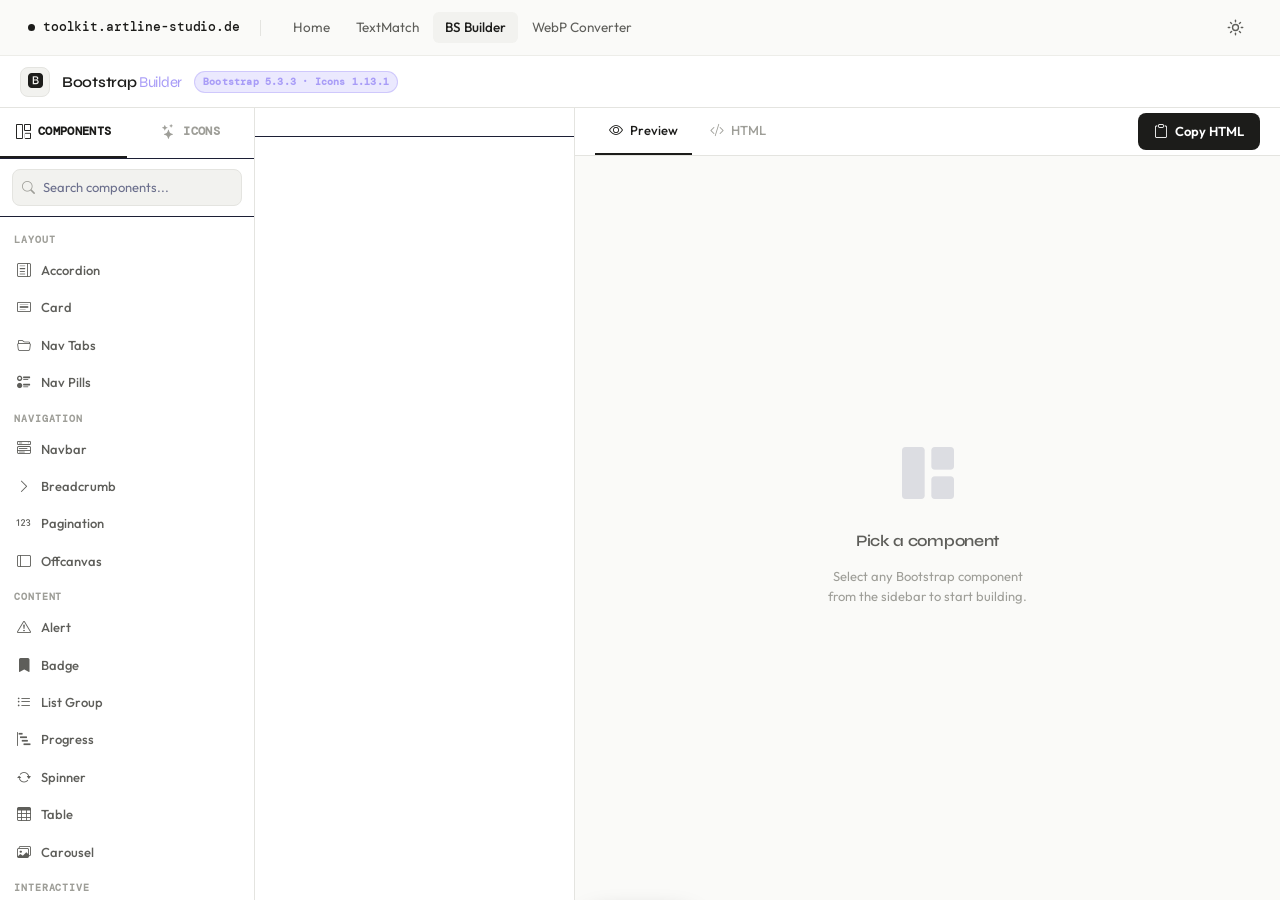
==== bootstrap-builder/index.html @ 9c603fff "fix: move files to root" ====
<!DOCTYPE html>
<html lang="en">
<head>
  <meta charset="UTF-8" />
  <meta name="viewport" content="width=device-width, initial-scale=1.0" />
  <title>Bootstrap Builder — toolkit.artline-studio.de</title>
  <link rel="stylesheet" href="https://cdn.jsdelivr.net/npm/bootstrap@5.3.3/dist/css/bootstrap.min.css" />
  <link rel="stylesheet" href="https://cdn.jsdelivr.net/npm/bootstrap-icons@1.13.1/font/bootstrap-icons.min.css" />
  <link rel="stylesheet" href="assets/css/main.css" />
  <script>
    (function(){var t=localStorage.getItem('toolkit-theme');if(t){document.documentElement.setAttribute('data-theme',t);document.documentElement.setAttribute('data-bs-theme',t);}}());
  </script>
</head>
<body>

  <!-- ── Navbar ──────────────────────────────────────────────────────────────── -->
  <nav class="navbar">
    <a class="navbar__brand" href="../index.html">
      <span class="navbar__brand-dot"></span>
      toolkit.artline-studio.de
    </a>

    <span class="navbar__sep"></span>

    <div class="navbar__links" id="nav-links">
      <a class="navbar__link" href="../index.html">Home</a>
      <a class="navbar__link" href="../text-comparisor/index.html">TextMatch</a>
      <a class="navbar__link is-active" href="index.html">BS Builder</a>
      <a class="navbar__link" href="../webp-converter/index.html">WebP Converter</a>
    </div>

    <div class="navbar__right">
      <button class="navbar__theme" data-action="toggle-theme" title="Toggle theme" aria-label="Toggle dark/light mode">
        <svg class="icon-sun" viewBox="0 0 20 20" fill="none" stroke="currentColor" stroke-width="1.6" stroke-linecap="round">
          <circle cx="10" cy="10" r="3.5"/>
          <line x1="10" y1="1.5" x2="10" y2="3.2"/>
          <line x1="10" y1="16.8" x2="10" y2="18.5"/>
          <line x1="1.5" y1="10" x2="3.2" y2="10"/>
          <line x1="16.8" y1="10" x2="18.5" y2="10"/>
          <line x1="4.1" y1="4.1" x2="5.4" y2="5.4"/>
          <line x1="14.6" y1="14.6" x2="15.9" y2="15.9"/>
          <line x1="15.9" y1="4.1" x2="14.6" y2="5.4"/>
          <line x1="5.4" y1="14.6" x2="4.1" y2="15.9"/>
        </svg>
        <svg class="icon-moon" viewBox="0 0 20 20" fill="none" stroke="currentColor" stroke-width="1.6" stroke-linecap="round" stroke-linejoin="round">
          <path d="M17 13.5A7 7 0 016.5 3a7 7 0 1010.5 10.5z"/>
        </svg>
      </button>
      <button class="navbar__burger" data-action="toggle-menu" aria-label="Toggle navigation" aria-expanded="false">
        <span></span><span></span><span></span>
      </button>
    </div>
  </nav>

  <!-- ── App header ──────────────────────────────────────────────────────────── -->
  <header class="app-header">
    <div class="logo"><i class="bi bi-bootstrap-fill"></i></div>
    <div class="title">Bootstrap <span>Builder</span></div>
    <div class="badge-ver">Bootstrap 5.3.3 · Icons 1.13.1</div>
  </header>

  <!-- ── App body ────────────────────────────────────────────────────────────── -->
  <div class="app-body">

    <!-- Sidebar -->
    <aside class="sidebar">
      <nav class="sidebar-nav" id="sidebar-nav">
        <div class="nav-btn active" data-tab="components">
          <i class="bi bi-grid-1x2"></i> Components
        </div>
        <div class="nav-btn" data-tab="icons">
          <i class="bi bi-stars"></i> Icons
        </div>
      </nav>

      <div class="sidebar-search">
        <i class="bi bi-search"></i>
        <input type="text" id="comp-search" placeholder="Search components...">
      </div>

      <div class="component-list" id="comp-list"></div>
    </aside>

    <!-- Main area -->
    <main class="main-area">

      <!-- Components tab -->
      <div class="tab-panel active" id="components-panel">
        <div class="builder">

          <div class="config-panel">
            <div class="config-header" id="config-header"></div>
            <div class="config-scroll" id="config-scroll"></div>
          </div>

          <div class="output-panel">
            <div class="output-header">
              <div class="out-tab active" data-out="preview">
                <i class="bi bi-eye"></i> Preview
              </div>
              <div class="out-tab" data-out="code">
                <i class="bi bi-code-slash"></i> HTML
              </div>
              <button class="copy-btn" id="copy-code-btn">
                <i class="bi bi-clipboard"></i> Copy HTML
              </button>
            </div>

            <div class="output-body">
              <div class="empty-state" id="comp-empty-state">
                <i class="bi bi-grid-1x2-fill"></i>
                <strong>Pick a component</strong>
                <p>Select any Bootstrap component from the sidebar to start building.</p>
              </div>
              <div class="out-pane preview-pane active" id="preview-pane">
                <iframe id="preview-iframe" scrolling="no" style="height:200px;border-radius:10px;"></iframe>
              </div>
              <div class="out-pane code-pane" id="code-pane">
                <pre id="code-output"></pre>
              </div>
            </div>
          </div>

        </div>
      </div>

      <!-- Icons tab -->
      <div class="tab-panel" id="icons-panel">
        <div class="icons-tab">

          <div class="icons-toolbar">
            <div class="search-wrap">
              <i class="bi bi-search"></i>
              <input type="text" id="icon-search" placeholder="Search 2,000+ icons...">
            </div>
            <div class="icon-count">Showing <span id="icon-count-val">—</span> icons</div>
            <div class="copy-mode-toggle">
              <button class="active" data-mode="class">Class</button>
              <button data-mode="svg">SVG</button>
              <button data-mode="unicode">Unicode</button>
            </div>
            <div class="size-sel">
              Size
              <select id="icon-size-sel">
                <option value="16">16px</option>
                <option value="20" selected>20px</option>
                <option value="24">24px</option>
                <option value="32">32px</option>
              </select>
            </div>
          </div>

          <div class="icons-grid-wrap">
            <div class="icons-grid" id="icons-grid"></div>
          </div>

        </div>
      </div>

    </main>
  </div>

  <div id="copy-toast"><i class="bi bi-check2"></i> <span id="toast-msg">Copied!</span></div>

  <script src="https://code.jquery.com/jquery-3.7.1.min.js" crossorigin="anonymous"></script>
  <script src="https://cdn.jsdelivr.net/npm/bootstrap@5.3.3/dist/js/bootstrap.bundle.min.js"></script>
  <script src="assets/js/navbar.js"></script>
  <script src="assets/js/app.js"></script>
</body>
</html>
---- bootstrap-builder/assets/css/main.css ----
@import url("https://fonts.googleapis.com/css2?family=Syne:wght@400;600;700;800&family=DM+Mono:wght@400;500&family=Outfit:wght@300;400;500&display=swap");
:root {
  --font-display: Syne, sans-serif;
  --font-body: Outfit, sans-serif;
  --font-mono: DM Mono, monospace;
  --bg: #fafaf8;
  --bg-surface: #f2f2ef;
  --bg-elevated: #ffffff;
  --border: #e4e4e0;
  --border-subtle: #edede9;
  --text: #1c1c1a;
  --text-2: #5e5e5a;
  --text-3: #9e9e98;
  --accent: #1c1c1a;
  --accent-fg: #ffffff;
  --accent-hover: #343430;
  --miss: #ef4444;
  --miss-bg: rgba(239,68,68,.09);
  --extra: #3b82f6;
  --extra-bg: rgba(59,130,246,.09);
  --ok: #22c55e;
  --nav-h: 56px;
  --radius: 10px;
  --radius-sm: 6px;
  --radius-lg: 16px;
  --shadow: 0 2px 12px rgba(0,0,0,.07);
  --shadow-md: 0 6px 28px rgba(0,0,0,.1);
  --transition: 0.18s ease;
}

[data-theme=dark] {
  --bg: #111110;
  --bg-surface: #1b1b19;
  --bg-elevated: #222220;
  --border: #2e2e2a;
  --border-subtle: #242421;
  --text: #eeeee8;
  --text-2: #8c8c86;
  --text-3: #4e4e48;
  --accent: #eeeee8;
  --accent-fg: #111110;
  --accent-hover: #d0d0c8;
  --miss-bg: rgba(239,68,68,.12);
  --extra-bg: rgba(59,130,246,.12);
  --shadow: 0 2px 12px rgba(0,0,0,.3);
  --shadow-md: 0 6px 28px rgba(0,0,0,.4);
}

*,
*::before,
*::after {
  box-sizing: border-box;
  margin: 0;
  padding: 0;
}

html {
  font-size: 16px;
  -webkit-text-size-adjust: 100%;
  scroll-behavior: smooth;
  background: var(--bg);
  color: var(--text);
}

body {
  font-family: var(--font-body);
  background: var(--bg);
  color: var(--text);
  line-height: 1.6;
  min-height: 100vh;
  overflow-x: hidden;
  transition: background var(--transition), color var(--transition);
}

a {
  color: inherit;
  text-decoration: none;
}

button {
  font-family: var(--font-body);
  cursor: pointer;
  border: none;
  background: none;
  -webkit-appearance: none;
}

input,
textarea,
select {
  font-family: var(--font-body);
  font-size: inherit;
}

img,
svg {
  display: block;
  max-width: 100%;
}

::-webkit-scrollbar {
  width: 5px;
  height: 5px;
}

::-webkit-scrollbar-track {
  background: transparent;
}

::-webkit-scrollbar-thumb {
  background: var(--border);
  border-radius: 99px;
}

::-webkit-scrollbar-thumb:hover {
  background: var(--text-3);
}

* {
  scrollbar-width: thin;
  scrollbar-color: var(--border) transparent;
}

.navbar {
  position: fixed;
  top: 0;
  left: 0;
  right: 0;
  z-index: 200;
  height: var(--nav-h);
  display: flex;
  align-items: center;
  gap: 0;
  padding: 0 28px;
  background: rgba(var(--bg-rgb, 250, 250, 248), 0.88);
  backdrop-filter: blur(16px);
  -webkit-backdrop-filter: blur(16px);
  border-bottom: 1px solid var(--border-subtle);
  transition: background var(--transition), border-color var(--transition);
}
[data-theme=dark] .navbar {
  background: rgba(17, 17, 16, 0.88);
}
.navbar__brand {
  display: flex;
  align-items: center;
  gap: 8px;
  font-family: var(--font-mono);
  font-size: 13px;
  font-weight: 500;
  color: var(--text);
  letter-spacing: -0.01em;
  padding: 6px 0;
  flex-shrink: 0;
  transition: opacity var(--transition);
}
.navbar__brand:hover {
  opacity: 0.7;
}
.navbar__brand-dot {
  width: 7px;
  height: 7px;
  background: var(--text);
  border-radius: 50%;
  flex-shrink: 0;
  transition: background var(--transition);
}
.navbar__sep {
  width: 1px;
  height: 16px;
  background: var(--border);
  margin: 0 20px;
  flex-shrink: 0;
}
.navbar__links {
  display: flex;
  align-items: center;
  gap: 2px;
  flex: 1;
}
.navbar__link {
  font-family: var(--font-body);
  font-size: 13.5px;
  font-weight: 400;
  color: var(--text-2);
  padding: 5px 12px;
  border-radius: var(--radius-sm);
  transition: color var(--transition), background var(--transition);
  white-space: nowrap;
}
.navbar__link:hover {
  color: var(--text);
  background: var(--bg-surface);
}
.navbar__link.is-active {
  color: var(--text);
  font-weight: 500;
  background: var(--bg-surface);
}
.navbar__right {
  display: flex;
  align-items: center;
  gap: 8px;
  margin-left: auto;
}
.navbar__theme {
  display: flex;
  align-items: center;
  justify-content: center;
  width: 34px;
  height: 34px;
  border-radius: var(--radius-sm);
  color: var(--text-2);
  transition: color var(--transition), background var(--transition);
}
.navbar__theme:hover {
  color: var(--text);
  background: var(--bg-surface);
}
.navbar__theme svg {
  width: 17px;
  height: 17px;
}
.navbar__theme .icon-moon {
  display: none;
}
.navbar__theme .icon-sun {
  display: block;
}
.navbar__burger {
  display: none;
  flex-direction: column;
  justify-content: center;
  align-items: center;
  width: 34px;
  height: 34px;
  gap: 5px;
  border-radius: var(--radius-sm);
  color: var(--text-2);
  transition: background var(--transition);
}
.navbar__burger:hover {
  background: var(--bg-surface);
}
.navbar__burger span {
  display: block;
  width: 18px;
  height: 1.5px;
  background: currentColor;
  border-radius: 99px;
  transition: transform 0.25s ease, opacity 0.2s;
}
.navbar__burger.is-open span:nth-child(1) {
  transform: translateY(6.5px) rotate(45deg);
}
.navbar__burger.is-open span:nth-child(2) {
  opacity: 0;
}
.navbar__burger.is-open span:nth-child(3) {
  transform: translateY(-6.5px) rotate(-45deg);
}

[data-theme=dark] .navbar__theme .icon-sun {
  display: none;
}
[data-theme=dark] .navbar__theme .icon-moon {
  display: block;
}

@media (max-width: 680px) {
  .navbar {
    padding: 0 20px;
  }
  .navbar__sep {
    display: none;
  }
  .navbar__burger {
    display: flex;
  }
  .navbar__links {
    display: none;
    position: fixed;
    top: var(--nav-h);
    left: 0;
    right: 0;
    background: var(--bg-elevated);
    border-bottom: 1px solid var(--border);
    flex-direction: column;
    align-items: stretch;
    gap: 0;
    padding: 8px 12px 12px;
    box-shadow: var(--shadow-md);
  }
  .navbar__links.is-open {
    display: flex;
  }
  .navbar__link {
    padding: 10px 14px;
    font-size: 14px;
  }
}
html, body {
  height: 100%;
}

body {
  display: flex;
  flex-direction: column;
  overflow: hidden;
}

.app-header {
  display: flex;
  align-items: center;
  gap: 12px;
  padding: 0 20px;
  height: 48px;
  background: var(--bg-elevated);
  border-bottom: 1px solid var(--border);
  flex-shrink: 0;
  margin-top: var(--nav-h);
  transition: background var(--transition), border-color var(--transition);
}
.app-header .logo {
  width: 28px;
  height: 28px;
  background: var(--bg-surface);
  border: 1px solid var(--border);
  border-radius: 8px;
  display: flex;
  align-items: center;
  justify-content: center;
  font-size: 15px;
  color: var(--text);
  flex-shrink: 0;
}
.app-header .title {
  font-family: var(--font-display);
  font-size: 14px;
  font-weight: 700;
  letter-spacing: -0.02em;
  color: var(--text);
}
.app-header .title span {
  color: var(--text-3);
  font-weight: 400;
}
.app-header .badge-ver {
  font-family: var(--font-mono);
  font-size: 10px;
  background: var(--bg-surface);
  color: var(--text-3);
  padding: 2px 9px;
  border-radius: 99px;
  border: 1px solid var(--border);
  letter-spacing: 0.02em;
}

.app-body {
  display: flex;
  flex: 1;
  overflow: hidden;
}

.sidebar {
  width: 250px;
  background: var(--bg-elevated);
  border-right: 1px solid var(--border);
  display: flex;
  flex-direction: column;
  flex-shrink: 0;
  overflow: hidden;
  transition: background var(--transition), border-color var(--transition);
}

.sidebar-nav {
  display: flex;
  border-bottom: 1px solid var(--border);
  flex-shrink: 0;
}
.sidebar-nav .nav-btn {
  flex: 1;
  padding: 11px 8px;
  display: flex;
  align-items: center;
  justify-content: center;
  gap: 6px;
  font-size: 12px;
  font-weight: 500;
  color: var(--text-3);
  cursor: pointer;
  border-bottom: 2px solid transparent;
  transition: color var(--transition), border-color var(--transition);
  letter-spacing: 0.03em;
  text-transform: uppercase;
  user-select: none;
  font-family: var(--font-mono);
}
.sidebar-nav .nav-btn i {
  font-size: 14px;
}
.sidebar-nav .nav-btn:hover {
  color: var(--text);
}
.sidebar-nav .nav-btn.active {
  color: var(--text);
  border-bottom-color: var(--accent);
}

.sidebar-search {
  padding: 10px 12px;
  border-bottom: 1px solid var(--border-subtle);
  flex-shrink: 0;
  position: relative;
}
.sidebar-search i {
  position: absolute;
  left: 22px;
  top: 50%;
  transform: translateY(-50%);
  color: var(--text-3);
  font-size: 12px;
  pointer-events: none;
}
.sidebar-search input {
  width: 100%;
  background: var(--bg-surface);
  border: 1px solid var(--border);
  border-radius: var(--radius-sm);
  color: var(--text);
  padding: 7px 10px 7px 28px;
  font-size: 12.5px;
  outline: none;
  transition: border-color var(--transition);
}
.sidebar-search input:focus {
  border-color: var(--accent);
}
.sidebar-search input::placeholder {
  color: var(--text-3);
}

.component-list {
  overflow-y: auto;
  flex: 1;
  padding: 6px;
}

.group-label {
  font-family: var(--font-mono);
  font-size: 9.5px;
  font-weight: 600;
  text-transform: uppercase;
  letter-spacing: 0.1em;
  color: var(--text-3);
  padding: 10px 8px 4px;
}

.comp-item {
  display: flex;
  align-items: center;
  gap: 8px;
  padding: 7px 10px;
  border-radius: var(--radius-sm);
  cursor: pointer;
  font-size: 13px;
  font-weight: 400;
  color: var(--text-2);
  transition: background var(--transition), color var(--transition);
  margin-bottom: 1px;
}
.comp-item i {
  font-size: 14px;
  width: 16px;
  text-align: center;
  flex-shrink: 0;
}
.comp-item:hover {
  background: var(--bg-surface);
  color: var(--text);
}
.comp-item.active {
  background: var(--bg-surface);
  color: var(--text);
  font-weight: 500;
}

.main-area {
  flex: 1;
  display: flex;
  flex-direction: column;
  overflow: hidden;
}

.tab-panel {
  display: none;
  flex: 1;
  overflow: hidden;
  flex-direction: column;
}
.tab-panel.active {
  display: flex;
}

.builder {
  display: flex;
  flex: 1;
  overflow: hidden;
}

.config-panel {
  width: 300px;
  flex-shrink: 0;
  border-right: 1px solid var(--border);
  display: flex;
  flex-direction: column;
  overflow: hidden;
  background: var(--bg-elevated);
  transition: background var(--transition);
}

.config-header {
  padding: 14px 18px;
  border-bottom: 1px solid var(--border-subtle);
  flex-shrink: 0;
}
.config-header h2 {
  font-family: var(--font-display);
  font-size: 14px;
  font-weight: 700;
  letter-spacing: -0.02em;
  color: var(--text);
  margin-bottom: 2px;
}
.config-header p {
  font-size: 12px;
  color: var(--text-3);
}

.config-scroll {
  overflow-y: auto;
  flex: 1;
  padding: 14px 18px;
}

.field {
  margin-bottom: 14px;
}
.field > label {
  display: block;
  font-family: var(--font-mono);
  font-size: 10px;
  font-weight: 500;
  color: var(--text-3);
  margin-bottom: 5px;
  text-transform: uppercase;
  letter-spacing: 0.06em;
}
.field input[type=text],
.field input[type=number],
.field input[type=url],
.field textarea,
.field select {
  width: 100%;
  background: var(--bg-surface);
  border: 1px solid var(--border);
  border-radius: var(--radius-sm);
  color: var(--text);
  padding: 8px 11px;
  font-size: 13px;
  outline: none;
  transition: border-color var(--transition);
}
.field input[type=text]:focus,
.field input[type=number]:focus,
.field input[type=url]:focus,
.field textarea:focus,
.field select:focus {
  border-color: var(--accent);
}
.field input[type=text] option,
.field input[type=number] option,
.field input[type=url] option,
.field textarea option,
.field select option {
  background: var(--bg-elevated);
  color: var(--text);
}
.field textarea {
  resize: vertical;
  min-height: 68px;
}
.field input[type=range] {
  width: 100%;
  accent-color: var(--accent);
}
.field .range-row {
  display: flex;
  align-items: center;
  gap: 10px;
}
.field .range-row input {
  flex: 1;
}
.field .range-row .val {
  font-family: var(--font-mono);
  font-size: 12px;
  font-weight: 600;
  color: var(--text);
  min-width: 24px;
  text-align: center;
}

.check-field {
  display: flex;
  align-items: center;
  gap: 9px;
  margin-bottom: 10px;
  cursor: pointer;
}
.check-field input[type=checkbox] {
  accent-color: var(--accent);
  width: 14px;
  height: 14px;
  flex-shrink: 0;
}
.check-field span {
  font-size: 13px;
  color: var(--text);
}

.item-card {
  background: var(--bg-surface);
  border: 1px solid var(--border);
  border-radius: var(--radius);
  padding: 12px;
  margin-bottom: 10px;
}
.item-card .item-card-title {
  font-family: var(--font-mono);
  font-size: 10px;
  font-weight: 600;
  text-transform: uppercase;
  letter-spacing: 0.08em;
  color: var(--text-3);
  margin-bottom: 10px;
  display: flex;
  align-items: center;
  gap: 6px;
}
.item-card .item-card-title::before {
  content: "";
  width: 5px;
  height: 5px;
  background: var(--text-3);
  border-radius: 50%;
}

.btn-add-item {
  width: 100%;
  background: var(--bg-surface);
  border: 1px dashed var(--border);
  border-radius: var(--radius-sm);
  color: var(--text-2);
  padding: 8px;
  font-size: 13px;
  cursor: pointer;
  transition: background var(--transition), color var(--transition), border-color var(--transition);
  display: flex;
  align-items: center;
  justify-content: center;
  gap: 6px;
}
.btn-add-item:hover {
  background: var(--bg-elevated);
  color: var(--text);
  border-color: var(--text-3);
}

.btn-remove-item {
  width: 100%;
  background: transparent;
  border: 1px solid rgba(239, 68, 68, 0.2);
  border-radius: var(--radius-sm);
  color: rgba(239, 68, 68, 0.7);
  padding: 4px 8px;
  font-size: 11px;
  cursor: pointer;
  margin-top: 8px;
  transition: background var(--transition);
}
.btn-remove-item:hover {
  background: rgba(239, 68, 68, 0.08);
  color: var(--miss);
}

.output-panel {
  flex: 1;
  display: flex;
  flex-direction: column;
  overflow: hidden;
  background: var(--bg);
}

.output-header {
  display: flex;
  align-items: center;
  padding: 0 20px;
  border-bottom: 1px solid var(--border);
  height: 46px;
  gap: 4px;
  flex-shrink: 0;
  background: var(--bg-elevated);
}
.output-header .out-tab {
  padding: 0 12px;
  height: 100%;
  display: flex;
  align-items: center;
  gap: 6px;
  font-size: 12.5px;
  font-weight: 400;
  color: var(--text-3);
  cursor: pointer;
  border-bottom: 2px solid transparent;
  transition: color var(--transition), border-color var(--transition);
}
.output-header .out-tab i {
  font-size: 13px;
}
.output-header .out-tab:hover {
  color: var(--text);
}
.output-header .out-tab.active {
  color: var(--text);
  border-bottom-color: var(--accent);
  font-weight: 500;
}
.output-header .copy-btn {
  margin-left: auto;
  display: flex;
  align-items: center;
  gap: 6px;
  padding: 6px 14px;
  background: var(--accent);
  color: var(--accent-fg);
  border: none;
  border-radius: var(--radius-sm);
  font-size: 12.5px;
  font-weight: 500;
  cursor: pointer;
  transition: background var(--transition), transform 0.15s;
}
.output-header .copy-btn:hover {
  background: var(--accent-hover);
}
.output-header .copy-btn:active {
  transform: scale(0.97);
}
.output-header .copy-btn.ok {
  background: var(--ok);
}
.output-header .copy-btn i {
  font-size: 13px;
}

.output-body {
  flex: 1;
  overflow: hidden;
  position: relative;
}

.out-pane {
  display: none;
  position: absolute;
  inset: 0;
}
.out-pane.active {
  display: flex;
  flex-direction: column;
}

.preview-pane {
  background: var(--bg-surface);
  align-items: flex-start;
  justify-content: center;
  padding: 28px;
  overflow-y: auto;
}
.preview-pane iframe {
  width: 100%;
  max-width: 820px;
  border: 1px solid var(--border);
  border-radius: var(--radius);
  background: #fff;
  flex-shrink: 0;
}

.code-pane {
  background: var(--bg-surface);
}
.code-pane pre {
  margin: 0;
  padding: 20px 24px;
  font-family: var(--font-mono);
  font-size: 12.5px;
  line-height: 1.8;
  overflow: auto;
  height: 100%;
  color: var(--text-2);
  white-space: pre;
}
.code-pane pre .ht {
  color: var(--miss);
}
.code-pane pre .ha {
  color: var(--extra);
}
.code-pane pre .hv {
  color: var(--ok);
}
.code-pane pre .hc {
  color: var(--text-3);
}

.empty-state {
  flex: 1;
  display: flex;
  flex-direction: column;
  align-items: center;
  justify-content: center;
  gap: 12px;
  color: var(--text-3);
  text-align: center;
  padding: 40px;
}
.empty-state i {
  font-size: 48px;
  opacity: 0.3;
}
.empty-state strong {
  font-family: var(--font-display);
  font-size: 16px;
  font-weight: 700;
  color: var(--text-2);
  letter-spacing: -0.02em;
}
.empty-state p {
  font-size: 13px;
  max-width: 200px;
  line-height: 1.6;
}

#comp-empty-state {
  position: absolute;
  inset: 0;
  z-index: 10;
  background: var(--bg);
  display: flex;
  flex-direction: column;
  align-items: center;
  justify-content: center;
}
#comp-empty-state.hidden {
  display: none !important;
}

.icons-tab {
  flex: 1;
  display: flex;
  flex-direction: column;
  overflow: hidden;
}

.icons-toolbar {
  display: flex;
  align-items: center;
  gap: 12px;
  padding: 10px 18px;
  border-bottom: 1px solid var(--border);
  flex-shrink: 0;
  flex-wrap: wrap;
  background: var(--bg-elevated);
}
.icons-toolbar .search-wrap {
  flex: 1;
  min-width: 160px;
  max-width: 320px;
  position: relative;
}
.icons-toolbar .search-wrap i {
  position: absolute;
  left: 10px;
  top: 50%;
  transform: translateY(-50%);
  color: var(--text-3);
  pointer-events: none;
  font-size: 12px;
}
.icons-toolbar .search-wrap input {
  width: 100%;
  background: var(--bg-surface);
  border: 1px solid var(--border);
  border-radius: var(--radius-sm);
  color: var(--text);
  padding: 7px 10px 7px 28px;
  font-size: 12.5px;
  outline: none;
  transition: border-color var(--transition);
}
.icons-toolbar .search-wrap input:focus {
  border-color: var(--accent);
}
.icons-toolbar .search-wrap input::placeholder {
  color: var(--text-3);
}
.icons-toolbar .icon-count {
  font-family: var(--font-mono);
  font-size: 11px;
  color: var(--text-3);
}
.icons-toolbar .icon-count span {
  color: var(--text);
  font-weight: 600;
}
.icons-toolbar .copy-mode-toggle {
  display: flex;
  gap: 2px;
  background: var(--bg-surface);
  border: 1px solid var(--border);
  border-radius: var(--radius-sm);
  padding: 2px;
}
.icons-toolbar .copy-mode-toggle button {
  padding: 4px 10px;
  border: none;
  border-radius: 4px;
  font-size: 11.5px;
  font-weight: 400;
  cursor: pointer;
  color: var(--text-3);
  background: transparent;
  transition: background var(--transition), color var(--transition);
}
.icons-toolbar .copy-mode-toggle button.active {
  background: var(--bg-elevated);
  color: var(--text);
  font-weight: 500;
}
.icons-toolbar .size-sel {
  display: flex;
  align-items: center;
  gap: 6px;
  font-family: var(--font-mono);
  font-size: 11px;
  color: var(--text-3);
}
.icons-toolbar .size-sel select {
  background: var(--bg-surface);
  border: 1px solid var(--border);
  border-radius: var(--radius-sm);
  color: var(--text);
  padding: 5px 9px;
  font-size: 12px;
  outline: none;
}
.icons-toolbar .size-sel select option {
  background: var(--bg-elevated);
}

.icons-grid-wrap {
  flex: 1;
  overflow-y: auto;
  padding: 14px 18px;
  background: var(--bg);
}

.icons-grid {
  display: grid;
  grid-template-columns: repeat(auto-fill, minmax(72px, 1fr));
  gap: 6px;
}

.icon-cell {
  display: flex;
  flex-direction: column;
  align-items: center;
  justify-content: center;
  gap: 5px;
  padding: 10px 6px;
  background: var(--bg-elevated);
  border: 1px solid var(--border);
  border-radius: var(--radius);
  cursor: pointer;
  transition: background var(--transition), border-color var(--transition);
  position: relative;
}
.icon-cell i {
  font-size: 19px;
  color: var(--text-2);
  transition: color var(--transition);
}
.icon-cell .icon-lbl {
  font-family: var(--font-mono);
  font-size: 9px;
  color: var(--text-3);
  text-align: center;
  word-break: break-all;
  line-height: 1.3;
}
.icon-cell:hover {
  background: var(--bg-surface);
  border-color: var(--text-3);
}
.icon-cell:hover i {
  color: var(--text);
}
.icon-cell:hover .icon-lbl {
  color: var(--text-2);
}
.icon-cell.copied {
  background: rgba(34, 197, 94, 0.1);
  border-color: rgba(34, 197, 94, 0.3);
  animation: pop 0.3s ease;
}
.icon-cell.copied i {
  color: var(--ok);
}

@keyframes pop {
  0% {
    transform: scale(0.9);
  }
  60% {
    transform: scale(1.06);
  }
  100% {
    transform: scale(1);
  }
}
.loader {
  display: flex;
  flex-direction: column;
  align-items: center;
  justify-content: center;
  height: 240px;
  gap: 14px;
  color: var(--text-3);
}
.loader .spin {
  width: 28px;
  height: 28px;
  border: 2px solid var(--border);
  border-top-color: var(--accent);
  border-radius: 50%;
  animation: rotate 0.7s linear infinite;
}
.loader p {
  font-size: 13px;
}

@keyframes rotate {
  to {
    transform: rotate(360deg);
  }
}
#copy-toast {
  position: fixed;
  bottom: 24px;
  left: 50%;
  transform: translateX(-50%) translateY(60px);
  background: var(--bg-elevated);
  color: var(--text);
  border: 1px solid var(--border);
  border-radius: 99px;
  padding: 9px 20px;
  font-size: 13px;
  font-weight: 500;
  display: flex;
  align-items: center;
  gap: 8px;
  z-index: 9999;
  pointer-events: none;
  box-shadow: var(--shadow-md);
  transition: transform 0.3s cubic-bezier(0.34, 1.56, 0.64, 1);
}
#copy-toast.show {
  transform: translateX(-50%) translateY(0);
}
#copy-toast i {
  font-size: 14px;
  color: var(--ok);
}

.hidden {
  display: none !important;
}

/* ── Original Bootstrap Builder styles (compat layer) ── */
@import"https://fonts.googleapis.com/css2?family=Outfit:wght@300;400;500;600;700&family=JetBrains+Mono:wght@400;500&display=swap";*,*::before,*::after{box-sizing:border-box;margin:0;padding:0}body{font-family:"Outfit",sans-serif;background:#0c0e19;color:#dde1f5;height:100dvh;overflow:hidden;display:flex;flex-direction:column;font-size:14px}.app-header{display:flex;align-items:center;gap:12px;padding:0 20px;height:52px;background:#0f1120;border-bottom:1px solid #1c1f35;flex-shrink:0;z-index:10}.app-header .logo{width:30px;height:30px;background:linear-gradient(135deg, #7c6af7 0%, rgb(166.5541401274, 154.4012738854, 249.5987261146) 100%);border-radius:8px;display:flex;align-items:center;justify-content:center;font-size:15px;color:#fff;flex-shrink:0}.app-header .title{font-size:15px;font-weight:600;letter-spacing:-0.3px}.app-header .title span{color:#a89cf7}.app-header .badge-ver{font-size:10px;background:rgba(124,106,247,.15);color:#a89cf7;padding:2px 8px;border-radius:20px;font-weight:600;border:1px solid rgba(124,106,247,.25)}.app-header .header-right{margin-left:auto;display:flex;gap:8px}.app-body{display:flex;flex:1;overflow:hidden}.sidebar{width:255px;background:#0f1120;border-right:1px solid #1c1f35;display:flex;flex-direction:column;flex-shrink:0;overflow:hidden}.sidebar-nav{display:flex;border-bottom:1px solid #1c1f35;flex-shrink:0}.sidebar-nav .nav-btn{flex:1;padding:12px 8px;display:flex;align-items:center;justify-content:center;gap:7px;font-size:12px;font-weight:600;color:#6b6f8c;cursor:pointer;border-bottom:2px solid rgba(0,0,0,0);transition:all .15s;letter-spacing:.3px;text-transform:uppercase;user-select:none}.sidebar-nav .nav-btn i{font-size:15px}.sidebar-nav .nav-btn:hover{color:#dde1f5}.sidebar-nav .nav-btn.active{color:#a89cf7;border-bottom-color:#7c6af7}.sidebar-search{padding:10px 12px;border-bottom:1px solid #1c1f35;flex-shrink:0;position:relative}.sidebar-search i{position:absolute;left:22px;top:50%;transform:translateY(-50%);color:#6b6f8c;font-size:13px;pointer-events:none}.sidebar-search input{width:100%;background:hsla(0,0%,100%,.04);border:1px solid #1c1f35;border-radius:8px;color:#dde1f5;padding:7px 10px 7px 30px;font-size:13px;font-family:"Outfit",sans-serif;outline:none;transition:border-color .15s}.sidebar-search input:focus{border-color:#7c6af7}.sidebar-search input::placeholder{color:#6b6f8c}.component-list{overflow-y:auto;flex:1;padding:6px}.component-list::-webkit-scrollbar{width:3px}.component-list::-webkit-scrollbar-thumb{background:#1c1f35;border-radius:4px}.group-label{font-size:9.5px;font-weight:700;text-transform:uppercase;letter-spacing:.9px;color:#6b6f8c;padding:10px 8px 4px}.comp-item{display:flex;align-items:center;gap:9px;padding:7px 10px;border-radius:7px;cursor:pointer;font-size:13px;font-weight:500;color:#6b6f8c;transition:all .15s;margin-bottom:1px}.comp-item i{font-size:14px;width:16px;text-align:center;flex-shrink:0}.comp-item:hover{background:hsla(0,0%,100%,.04);color:#dde1f5}.comp-item.active{background:rgba(124,106,247,.15);color:#a89cf7}.comp-item.active i{color:#7c6af7}.main-area{flex:1;display:flex;flex-direction:column;overflow:hidden}.tab-panel{display:none;flex:1;overflow:hidden;flex-direction:column}.tab-panel.active{display:flex}.builder{display:flex;flex:1;overflow:hidden}.config-panel{width:320px;flex-shrink:0;border-right:1px solid #1c1f35;display:flex;flex-direction:column;overflow:hidden}.config-header{padding:14px 18px;border-bottom:1px solid #1c1f35;flex-shrink:0}.config-header h2{font-size:15px;font-weight:600;margin-bottom:2px}.config-header p{font-size:12px;color:#6b6f8c}.config-scroll{overflow-y:auto;flex:1;padding:14px 18px}.config-scroll::-webkit-scrollbar{width:3px}.config-scroll::-webkit-scrollbar-thumb{background:#1c1f35;border-radius:4px}.field{margin-bottom:14px}.field>label{display:block;font-size:11px;font-weight:600;color:#6b6f8c;margin-bottom:5px;text-transform:uppercase;letter-spacing:.5px}.field input[type=text],.field input[type=number],.field input[type=url],.field textarea,.field select{width:100%;background:hsla(0,0%,100%,.04);border:1px solid #1c1f35;border-radius:8px;color:#dde1f5;padding:8px 11px;font-size:13px;font-family:"Outfit",sans-serif;outline:none;transition:border-color .15s}.field input[type=text]:focus,.field input[type=number]:focus,.field input[type=url]:focus,.field textarea:focus,.field select:focus{border-color:#7c6af7}.field input[type=text] option,.field input[type=number] option,.field input[type=url] option,.field textarea option,.field select option{background:#141726}.field textarea{resize:vertical;min-height:72px}.field input[type=range]{width:100%;accent-color:#7c6af7}.field .range-row{display:flex;align-items:center;gap:10px}.field .range-row input{flex:1}.field .range-row .val{font-size:13px;font-weight:700;color:#a89cf7;min-width:24px;text-align:center}.check-field{display:flex;align-items:center;gap:9px;margin-bottom:10px;cursor:pointer}.check-field input[type=checkbox]{accent-color:#7c6af7;width:14px;height:14px;flex-shrink:0}.check-field span{font-size:13px;color:#dde1f5}.item-card{background:hsla(0,0%,100%,.025);border:1px solid #1c1f35;border-radius:10px;padding:12px;margin-bottom:10px}.item-card .item-card-title{font-size:10px;font-weight:700;text-transform:uppercase;letter-spacing:.6px;color:#6b6f8c;margin-bottom:10px;display:flex;align-items:center;gap:6px}.item-card .item-card-title::before{content:"";width:5px;height:5px;background:#7c6af7;border-radius:50%}.btn-add-item{width:100%;background:rgba(124,106,247,.1);border:1px dashed rgba(124,106,247,.3);border-radius:8px;color:#a89cf7;padding:8px;font-size:13px;font-family:"Outfit",sans-serif;cursor:pointer;transition:all .15s;display:flex;align-items:center;justify-content:center;gap:7px}.btn-add-item:hover{background:rgba(124,106,247,.2)}.btn-remove-item{width:100%;background:rgba(0,0,0,0);border:1px solid rgba(231,76,60,.25);border-radius:6px;color:rgba(231,76,60,.7);padding:4px 8px;font-size:11px;font-family:"Outfit",sans-serif;cursor:pointer;margin-top:8px;transition:all .15s}.btn-remove-item:hover{background:rgba(231,76,60,.1);color:#e74c3c}.output-panel{flex:1;display:flex;flex-direction:column;overflow:hidden}.output-header{display:flex;align-items:center;padding:0 20px;border-bottom:1px solid #1c1f35;height:48px;gap:4px;flex-shrink:0}.output-header .out-tab{padding:0 14px;height:100%;display:flex;align-items:center;gap:7px;font-size:13px;font-weight:500;color:#6b6f8c;cursor:pointer;border-bottom:2px solid rgba(0,0,0,0);transition:all .15s}.output-header .out-tab i{font-size:14px}.output-header .out-tab:hover{color:#dde1f5}.output-header .out-tab.active{color:#a89cf7;border-bottom-color:#7c6af7}.output-header .copy-btn{margin-left:auto;display:flex;align-items:center;gap:7px;padding:7px 16px;background:#7c6af7;color:#fff;border:none;border-radius:8px;font-size:13px;font-weight:600;font-family:"Outfit",sans-serif;cursor:pointer;transition:all .2s}.output-header .copy-btn:hover{background:rgb(149.5324840764,135.0407643312,248.5592356688);transform:translateY(-1px)}.output-header .copy-btn:active{transform:translateY(0)}.output-header .copy-btn.ok{background:#2ecc71}.output-header .copy-btn i{font-size:14px}.output-body{flex:1;overflow:hidden;position:relative}.out-pane{display:none;position:absolute;inset:0}.out-pane.active{display:flex;flex-direction:column}.preview-pane{background:radial-gradient(ellipse at 20% 20%, rgba(124, 106, 247, 0.04) 0%, transparent 60%),#0c0e19;align-items:flex-start;justify-content:center;padding:32px;overflow-y:auto}.preview-pane::-webkit-scrollbar{width:4px}.preview-pane::-webkit-scrollbar-thumb{background:#1c1f35;border-radius:4px}.preview-pane iframe{width:100%;max-width:820px;border:1px solid #1c1f35;border-radius:14px;background:#fff;flex-shrink:0}.code-pane{background:#090b14}.code-pane pre{margin:0;padding:20px 24px;font-family:"JetBrains Mono",monospace;font-size:12.5px;line-height:1.8;overflow:auto;height:100%;color:#c5cce8;white-space:pre}.code-pane pre .ht{color:#e88080}.code-pane pre .ha{color:#89bcf7}.code-pane pre .hv{color:#98d8a8}.code-pane pre .hc{color:#6b6f8c}.code-pane pre::-webkit-scrollbar{width:6px;height:6px}.code-pane pre::-webkit-scrollbar-thumb{background:#1c1f35;border-radius:4px}.empty-state{flex:1;display:flex;flex-direction:column;align-items:center;justify-content:center;gap:12px;color:#6b6f8c;text-align:center;padding:40px}.empty-state i{font-size:52px;opacity:.2}.empty-state strong{font-size:16px;font-weight:600;color:#dde1f5}.empty-state p{font-size:13px;max-width:220px;line-height:1.6}#comp-empty-state{position:absolute;inset:0;z-index:10;background:#0c0e19;display:flex;flex-direction:column;align-items:center;justify-content:center}#comp-empty-state.hidden{display:none !important}.icons-tab{flex:1;display:flex;flex-direction:column;overflow:hidden}.icons-toolbar{display:flex;align-items:center;gap:14px;padding:12px 20px;border-bottom:1px solid #1c1f35;flex-shrink:0;flex-wrap:wrap}.icons-toolbar .search-wrap{flex:1;min-width:180px;max-width:360px;position:relative}.icons-toolbar .search-wrap i{position:absolute;left:11px;top:50%;transform:translateY(-50%);color:#6b6f8c;pointer-events:none}.icons-toolbar .search-wrap input{width:100%;background:hsla(0,0%,100%,.04);border:1px solid #1c1f35;border-radius:9px;color:#dde1f5;padding:8px 12px 8px 32px;font-size:13px;font-family:"Outfit",sans-serif;outline:none;transition:border-color .15s}.icons-toolbar .search-wrap input:focus{border-color:#7c6af7}.icons-toolbar .search-wrap input::placeholder{color:#6b6f8c}.icons-toolbar .icon-count{font-size:12px;color:#6b6f8c}.icons-toolbar .icon-count span{color:#a89cf7;font-weight:700}.icons-toolbar .copy-mode-toggle{display:flex;gap:2px;background:hsla(0,0%,100%,.04);border:1px solid #1c1f35;border-radius:8px;padding:3px}.icons-toolbar .copy-mode-toggle button{padding:4px 12px;border:none;border-radius:6px;font-size:12px;font-family:"Outfit",sans-serif;font-weight:500;cursor:pointer;color:#6b6f8c;background:rgba(0,0,0,0);transition:all .15s}.icons-toolbar .copy-mode-toggle button.active{background:#7c6af7;color:#fff}.icons-toolbar .size-sel{display:flex;align-items:center;gap:7px;font-size:12px;color:#6b6f8c}.icons-toolbar .size-sel select{background:hsla(0,0%,100%,.04);border:1px solid #1c1f35;border-radius:8px;color:#dde1f5;padding:6px 10px;font-size:12px;font-family:"Outfit",sans-serif;outline:none}.icons-toolbar .size-sel select option{background:#141726}.icons-grid-wrap{flex:1;overflow-y:auto;padding:14px 20px}.icons-grid-wrap::-webkit-scrollbar{width:5px}.icons-grid-wrap::-webkit-scrollbar-thumb{background:#1c1f35;border-radius:4px}.icons-grid{display:grid;grid-template-columns:repeat(auto-fill, minmax(76px, 1fr));gap:7px}.icon-cell{display:flex;flex-direction:column;align-items:center;justify-content:center;gap:5px;padding:11px 6px;background:#141726;border:1px solid #1c1f35;border-radius:9px;cursor:pointer;transition:all .14s;position:relative}.icon-cell i{transition:color .14s;font-size:20px;color:#dde1f5}.icon-cell .icon-lbl{font-size:9px;font-family:"JetBrains Mono",monospace;color:#6b6f8c;text-align:center;word-break:break-all;line-height:1.3}.icon-cell:hover{background:rgba(124,106,247,.15);border-color:rgba(124,106,247,.4)}.icon-cell:hover i{color:#a89cf7}.icon-cell:hover .icon-lbl{color:#dde1f5}.icon-cell.copied{background:rgba(46,204,113,.12);border-color:rgba(46,204,113,.4)}.icon-cell.copied i{color:#2ecc71}.icon-cell.copied{animation:pop .3s ease}@keyframes pop{0%{transform:scale(0.92)}60%{transform:scale(1.06)}100%{transform:scale(1)}}.loader{display:flex;flex-direction:column;align-items:center;justify-content:center;height:260px;gap:14px;color:#6b6f8c}.loader .spin{width:30px;height:30px;border:3px solid rgba(124,106,247,.15);border-top-color:#7c6af7;border-radius:50%;animation:rotate .7s linear infinite}.loader p{font-size:13px}@keyframes rotate{to{transform:rotate(360deg)}}#copy-toast{position:fixed;bottom:24px;left:50%;transform:translateX(-50%) translateY(80px);background:#2ecc71;color:#fff;padding:10px 22px;border-radius:100px;font-size:13px;font-weight:600;display:flex;align-items:center;gap:8px;z-index:9999;pointer-events:none;box-shadow:0 6px 24px rgba(0,0,0,.35);transition:transform .3s cubic-bezier(0.34, 1.56, 0.64, 1)}#copy-toast.show{transform:translateX(-50%) translateY(0)}#copy-toast i{font-size:15px}.hidden{display:none !important}*{scrollbar-width:thin;scrollbar-color:#1c1f35 rgba(0,0,0,0)}

/* ── Design system overrides for Bootstrap Builder ── */
body { background: var(--bg) !important; color: var(--text) !important; height: 100% !important; }
.app-header { background: var(--bg-elevated) !important; border-bottom: 1px solid var(--border) !important; }
.app-header .title { color: var(--text) !important; }
.app-header .logo { background: var(--bg-surface) !important; border: 1px solid var(--border) !important; color: var(--text) !important; }
.sidebar { background: var(--bg-elevated) !important; border-right: 1px solid var(--border) !important; }
.sidebar-nav .nav-btn { color: var(--text-3) !important; }
.sidebar-nav .nav-btn:hover { color: var(--text) !important; }
.sidebar-nav .nav-btn.active { color: var(--text) !important; border-bottom-color: var(--accent) !important; }
.sidebar-search input { background: var(--bg-surface) !important; border-color: var(--border) !important; color: var(--text) !important; }
.sidebar-search i { color: var(--text-3) !important; }
.comp-item { color: var(--text-2) !important; }
.comp-item:hover { background: var(--bg-surface) !important; color: var(--text) !important; }
.comp-item.active { background: var(--bg-surface) !important; color: var(--text) !important; }
.group-label { color: var(--text-3) !important; }
.main-area { background: var(--bg) !important; }
.config-panel { background: var(--bg-elevated) !important; border-right: 1px solid var(--border) !important; }
.config-header h2 { color: var(--text) !important; }
.config-header p { color: var(--text-3) !important; }
.field > label { color: var(--text-3) !important; }
.field input, .field textarea, .field select { background: var(--bg-surface) !important; border-color: var(--border) !important; color: var(--text) !important; }
.field input:focus, .field textarea:focus, .field select:focus { border-color: var(--accent) !important; }
.check-field span { color: var(--text) !important; }
.item-card { background: var(--bg-surface) !important; border-color: var(--border) !important; }
.item-card-title { color: var(--text-3) !important; }
.output-header { background: var(--bg-elevated) !important; border-bottom: 1px solid var(--border) !important; }
.out-tab { color: var(--text-3) !important; }
.out-tab:hover { color: var(--text) !important; }
.out-tab.active { color: var(--text) !important; border-bottom-color: var(--accent) !important; }
.copy-btn { background: var(--accent) !important; color: var(--accent-fg) !important; }
.copy-btn:hover { background: var(--accent-hover) !important; }
.copy-btn.ok { background: var(--ok) !important; }
.preview-pane { background: var(--bg-surface) !important; }
.code-pane { background: var(--bg-surface) !important; }
.code-pane pre { color: var(--text-2) !important; }
.empty-state { background: var(--bg) !important; }
.empty-state strong { color: var(--text-2) !important; }
.empty-state p { color: var(--text-3) !important; }
.icons-toolbar { background: var(--bg-elevated) !important; border-bottom: 1px solid var(--border) !important; }
.icons-grid-wrap { background: var(--bg) !important; }
.icon-cell { background: var(--bg-elevated) !important; border-color: var(--border) !important; }
.icon-cell i { color: var(--text-2) !important; }
.icon-cell:hover { background: var(--bg-surface) !important; border-color: var(--text-3) !important; }
.icon-cell.copied { background: rgba(34,197,94,.1) !important; border-color: rgba(34,197,94,.3) !important; }
#copy-toast { background: var(--bg-elevated) !important; color: var(--text) !important; border: 1px solid var(--border) !important; }

/* ── Bootstrap dark mode override ────────────────────────────────────────── */
/* Force Bootstrap to respect data-bs-theme on html element */
[data-bs-theme="dark"] {
  color-scheme: dark;
}
[data-bs-theme="light"] {
  color-scheme: light;
}

/* Navbar stays on top of Bootstrap resets */
.navbar {
  z-index: 1100 !important;
  background: rgba(250,250,248,0.92) !important;
}
[data-theme="dark"] .navbar {
  background: rgba(17,17,16,0.92) !important;
}

/* App header below navbar */
.app-header {
  position: relative;
  z-index: 10;
}

/* ═══════════════════════════════════════════════════════════
   BOOTSTRAP DARK MODE OVERRIDES
   Forces Bootstrap components to respect data-bs-theme
   ═══════════════════════════════════════════════════════════ */

/* Navbar always on top of Bootstrap */
.navbar {
  z-index: 1100 !important;
}

/* Dark theme — override Bootstrap internals */
[data-bs-theme="dark"] body,
[data-bs-theme="dark"] .app-body {
  background-color: var(--bg) !important;
  color: var(--text) !important;
}

[data-bs-theme="dark"] .sidebar,
[data-bs-theme="dark"] .app-header,
[data-bs-theme="dark"] .config-panel,
[data-bs-theme="dark"] .output-panel,
[data-bs-theme="dark"] .output-header,
[data-bs-theme="dark"] .icons-toolbar {
  background-color: var(--bg-elevated) !important;
  border-color: var(--border) !important;
}

[data-bs-theme="dark"] .comp-item,
[data-bs-theme="dark"] .icon-cell,
[data-bs-theme="dark"] .item-card {
  background-color: var(--bg-surface) !important;
  border-color: var(--border) !important;
  color: var(--text) !important;
}

[data-bs-theme="dark"] .field input,
[data-bs-theme="dark"] .field select,
[data-bs-theme="dark"] .field textarea,
[data-bs-theme="dark"] .sidebar-search input {
  background-color: var(--bg-surface) !important;
  border-color: var(--border) !important;
  color: var(--text) !important;
}

[data-bs-theme="dark"] .code-pane,
[data-bs-theme="dark"] .icons-grid-wrap,
[data-bs-theme="dark"] .main-area,
[data-bs-theme="dark"] #comp-empty-state {
  background-color: var(--bg) !important;
}

[data-bs-theme="dark"] .preview-pane {
  background-color: var(--bg-surface) !important;
}

/* Light theme reset */
[data-bs-theme="light"] body,
[data-bs-theme="light"] .app-body {
  background-color: var(--bg) !important;
  color: var(--text) !important;
}
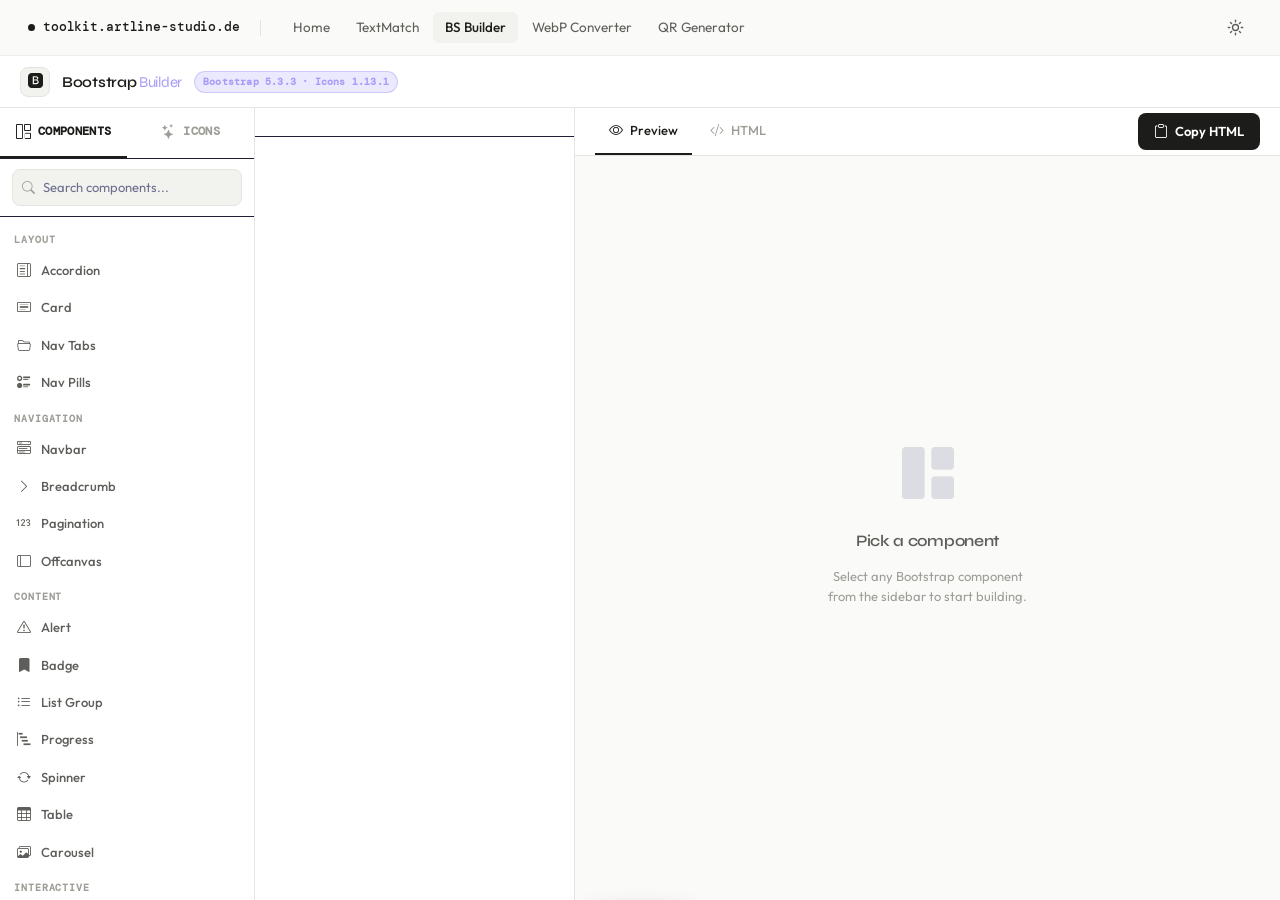
==== commit 6eb45cd7: "added qr-code-generator and potentionally fixed bootstrap builder" ====
--- a/bootstrap-builder/index.html
+++ b/bootstrap-builder/index.html
@@ -7,6 +7,7 @@
   <link rel="stylesheet" href="https://cdn.jsdelivr.net/npm/bootstrap@5.3.3/dist/css/bootstrap.min.css" />
   <link rel="stylesheet" href="https://cdn.jsdelivr.net/npm/bootstrap-icons@1.13.1/font/bootstrap-icons.min.css" />
   <link rel="stylesheet" href="assets/css/main.css" />
+  <style>.hidden { display: none !important; }</style>
   <script>
     (function(){var t=localStorage.getItem('toolkit-theme');if(t){document.documentElement.setAttribute('data-theme',t);document.documentElement.setAttribute('data-bs-theme',t);}}());
   </script>
@@ -27,6 +28,7 @@
       <a class="navbar__link" href="../text-comparisor/index.html">TextMatch</a>
       <a class="navbar__link is-active" href="index.html">BS Builder</a>
       <a class="navbar__link" href="../webp-converter/index.html">WebP Converter</a>
+      <a class="navbar__link" href="../qr-code-generator/index.html">QR Generator</a>
     </div>
 
     <div class="navbar__right">
@@ -167,4 +169,4 @@
   <script src="assets/js/navbar.js"></script>
   <script src="assets/js/app.js"></script>
 </body>
-</html>
+</html>
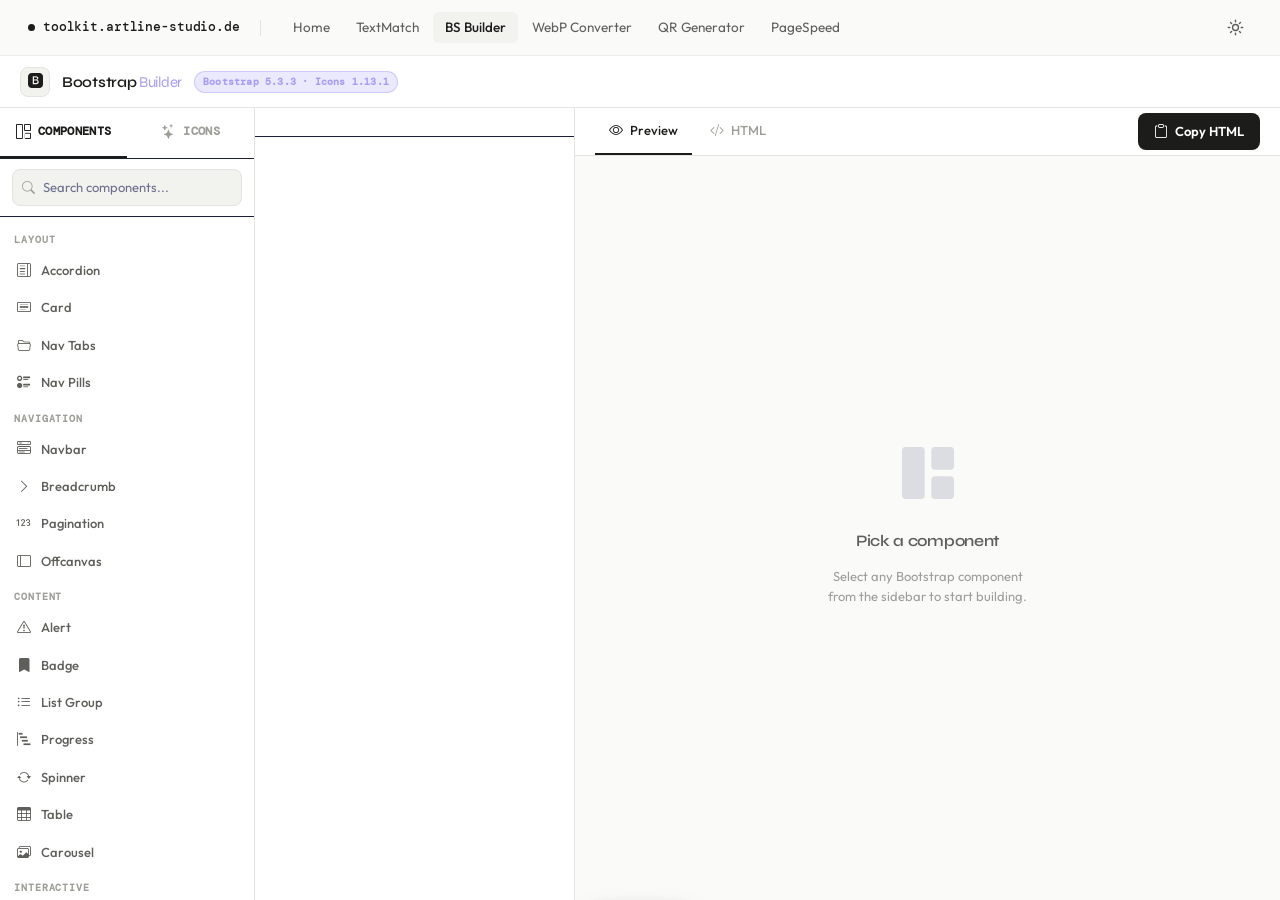
==== commit b2778557: "full design rework + standalone pagespeed tool, navbar updates across all pages" ====
--- a/bootstrap-builder/index.html
+++ b/bootstrap-builder/index.html
@@ -29,6 +29,7 @@
       <a class="navbar__link is-active" href="index.html">BS Builder</a>
       <a class="navbar__link" href="../webp-converter/index.html">WebP Converter</a>
       <a class="navbar__link" href="../qr-code-generator/index.html">QR Generator</a>
+      <a class="navbar__link" href="../pagespeed/index.html">PageSpeed</a>
     </div>
 
     <div class="navbar__right">
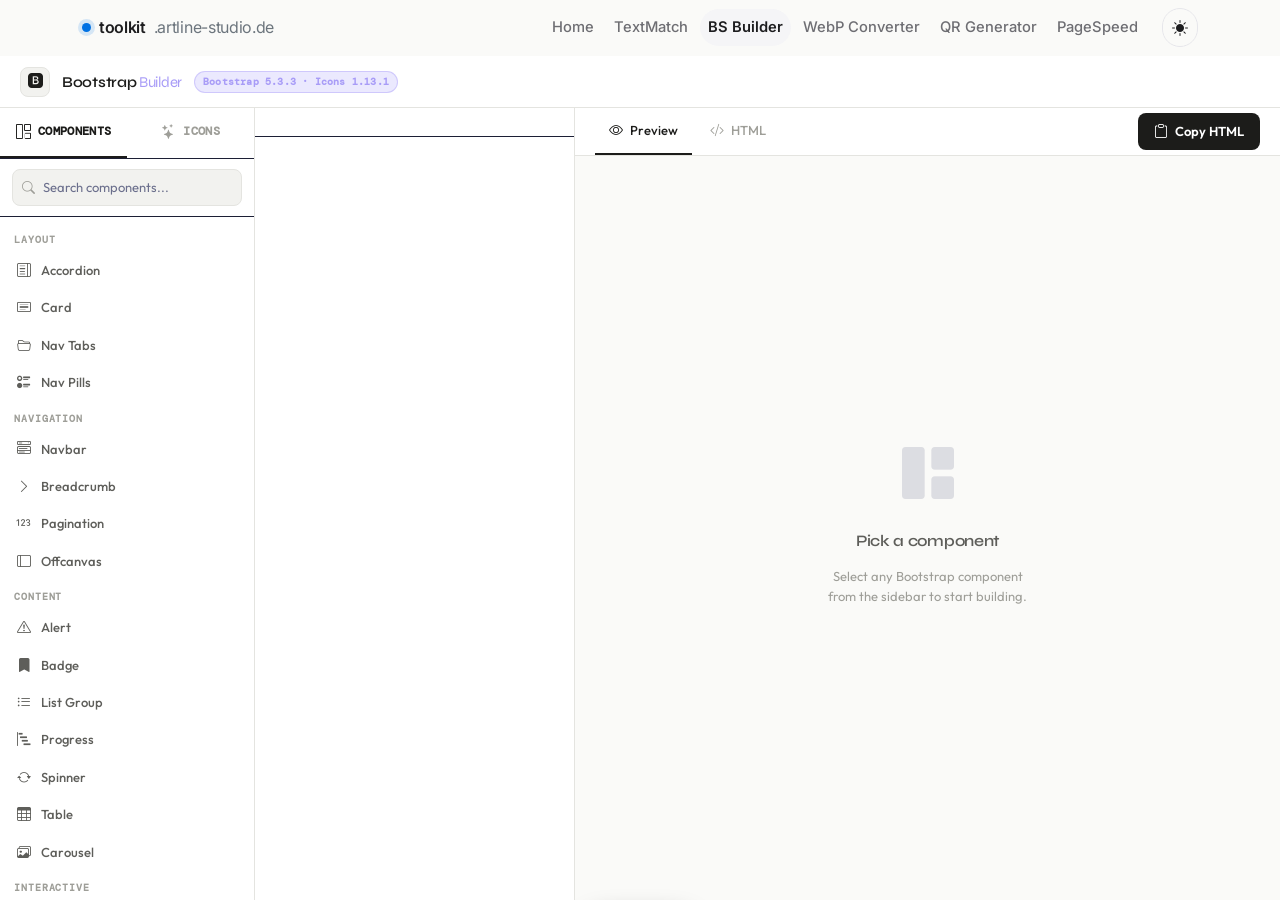
==== commit 16194675: "bootstrap-native redesign + shared shell.css" ====
--- a/bootstrap-builder/index.html
+++ b/bootstrap-builder/index.html
@@ -7,6 +7,7 @@
   <link rel="stylesheet" href="https://cdn.jsdelivr.net/npm/bootstrap@5.3.3/dist/css/bootstrap.min.css" />
   <link rel="stylesheet" href="https://cdn.jsdelivr.net/npm/bootstrap-icons@1.13.1/font/bootstrap-icons.min.css" />
   <link rel="stylesheet" href="assets/css/main.css" />
+  <link rel="stylesheet" href="../assets/css/shell.css" />
   <style>.hidden { display: none !important; }</style>
   <script>
     (function(){var t=localStorage.getItem('toolkit-theme');if(t){document.documentElement.setAttribute('data-theme',t);document.documentElement.setAttribute('data-bs-theme',t);}}());
@@ -15,43 +16,27 @@
 <body>
 
   <!-- ── Navbar ──────────────────────────────────────────────────────────────── -->
-  <nav class="navbar">
-    <a class="navbar__brand" href="../index.html">
-      <span class="navbar__brand-dot"></span>
-      toolkit.artline-studio.de
-    </a>
-
-    <span class="navbar__sep"></span>
-
-    <div class="navbar__links" id="nav-links">
-      <a class="navbar__link" href="../index.html">Home</a>
-      <a class="navbar__link" href="../text-comparisor/index.html">TextMatch</a>
-      <a class="navbar__link is-active" href="index.html">BS Builder</a>
-      <a class="navbar__link" href="../webp-converter/index.html">WebP Converter</a>
-      <a class="navbar__link" href="../qr-code-generator/index.html">QR Generator</a>
-      <a class="navbar__link" href="../pagespeed/index.html">PageSpeed</a>
-    </div>
-
-    <div class="navbar__right">
-      <button class="navbar__theme" data-action="toggle-theme" title="Toggle theme" aria-label="Toggle dark/light mode">
-        <svg class="icon-sun" viewBox="0 0 20 20" fill="none" stroke="currentColor" stroke-width="1.6" stroke-linecap="round">
-          <circle cx="10" cy="10" r="3.5"/>
-          <line x1="10" y1="1.5" x2="10" y2="3.2"/>
-          <line x1="10" y1="16.8" x2="10" y2="18.5"/>
-          <line x1="1.5" y1="10" x2="3.2" y2="10"/>
-          <line x1="16.8" y1="10" x2="18.5" y2="10"/>
-          <line x1="4.1" y1="4.1" x2="5.4" y2="5.4"/>
-          <line x1="14.6" y1="14.6" x2="15.9" y2="15.9"/>
-          <line x1="15.9" y1="4.1" x2="14.6" y2="5.4"/>
-          <line x1="5.4" y1="14.6" x2="4.1" y2="15.9"/>
-        </svg>
-        <svg class="icon-moon" viewBox="0 0 20 20" fill="none" stroke="currentColor" stroke-width="1.6" stroke-linecap="round" stroke-linejoin="round">
-          <path d="M17 13.5A7 7 0 016.5 3a7 7 0 1010.5 10.5z"/>
-        </svg>
+  <nav class="navbar navbar-expand-lg tk-navbar sticky-top">
+    <div class="container">
+      <a class="navbar-brand d-flex align-items-center gap-2 fw-semibold" href="../index.html">
+        <span class="tk-brand-dot"></span>toolkit<span class="text-secondary fw-normal d-none d-sm-inline">.artline-studio.de</span>
+      </a>
+      <button class="navbar-toggler" type="button" data-bs-toggle="collapse" data-bs-target="#tkNav" aria-controls="tkNav" aria-expanded="false" aria-label="Toggle navigation">
+        <span class="navbar-toggler-icon"></span>
       </button>
-      <button class="navbar__burger" data-action="toggle-menu" aria-label="Toggle navigation" aria-expanded="false">
-        <span></span><span></span><span></span>
-      </button>
+      <div class="collapse navbar-collapse justify-content-lg-end gap-lg-3" id="tkNav">
+        <ul class="navbar-nav d-flex align-items-lg-center gap-1 mb-3 mb-lg-0">
+          <li class="nav-item"><a class="nav-link" href="../index.html">Home</a></li>
+          <li class="nav-item"><a class="nav-link" href="../text-comparisor/index.html">TextMatch</a></li>
+          <li class="nav-item"><a class="nav-link active" aria-current="page" href="index.html">BS Builder</a></li>
+          <li class="nav-item"><a class="nav-link" href="../webp-converter/index.html">WebP Converter</a></li>
+          <li class="nav-item"><a class="nav-link" href="../qr-code-generator/index.html">QR Generator</a></li>
+          <li class="nav-item"><a class="nav-link" href="../pagespeed/index.html">PageSpeed</a></li>
+        </ul>
+        <button class="btn btn-sm tk-theme-btn mb-2 mb-lg-0" data-action="toggle-theme" title="Toggle theme" aria-label="Toggle dark / light mode">
+          <i class="bi bi-sun-fill"></i><i class="bi bi-moon-stars-fill"></i>
+        </button>
+      </div>
     </div>
   </nav>
 
--- a/assets/css/shell.css
+++ b/assets/css/shell.css
@@ -0,0 +1,54 @@
+@import url('https://fonts.googleapis.com/css2?family=Inter:wght@400;500;600;700;800&display=swap');
+
+/* ============================================================================
+   shell.css — shared site chrome (navbar + theme tokens) ONLY.
+   Loaded by every page so the navbar is identical everywhere. Deliberately
+   scoped: it does NOT touch tool body styles, buttons, or headings.
+   ========================================================================== */
+
+:root {
+  --tk-surface: #f5f5f7;
+  --tk-card: #ffffff;
+  --tk-muted: #6e6e73;
+  --tk-border: #e6e6eb;
+  --tk-accent: #0071e3;
+  --tk-accent-rgb: 0, 113, 227;
+  --tk-text: #1d1d1f;
+  --tk-nav-bg: rgba(255, 255, 255, .72);
+}
+[data-bs-theme="dark"] {
+  --tk-surface: #1d1d1f;
+  --tk-card: #161617;
+  --tk-muted: #86868b;
+  --tk-border: #2a2a2c;
+  --tk-accent: #2997ff;
+  --tk-accent-rgb: 41, 151, 255;
+  --tk-text: #f5f5f7;
+  --tk-nav-bg: rgba(0, 0, 0, .72);
+}
+
+.tk-navbar {
+  --bs-navbar-padding-y: .55rem;
+  font-family: 'Inter', system-ui, -apple-system, 'Segoe UI', Roboto, sans-serif;
+  background: var(--tk-nav-bg);
+  backdrop-filter: saturate(180%) blur(20px);
+  -webkit-backdrop-filter: saturate(180%) blur(20px);
+  border-bottom: 1px solid transparent;
+  transition: border-color .3s ease, background .3s ease;
+}
+.tk-navbar.is-scrolled { border-bottom-color: var(--tk-border); }
+.tk-navbar .navbar-brand { font-size: 1rem; font-weight: 600; letter-spacing: -.02em; color: var(--tk-text); }
+.tk-brand-dot { width: 9px; height: 9px; border-radius: 50%; background: var(--tk-accent); box-shadow: 0 0 0 4px rgba(var(--tk-accent-rgb), .15); }
+.tk-navbar .nav-link { font-size: .92rem; font-weight: 500; padding: .4rem .85rem; border-radius: 50rem; color: var(--tk-muted); transition: color .15s, background .15s; }
+.tk-navbar .nav-link:hover, .tk-navbar .nav-link:focus { color: var(--tk-text); }
+.tk-navbar .nav-link.active { color: var(--tk-text); background: var(--tk-surface); font-weight: 600; }
+.tk-theme-btn {
+  --bs-btn-padding-x: .55rem; --bs-btn-padding-y: .4rem; --bs-btn-border-radius: 50rem;
+  border: 1px solid var(--tk-border); color: var(--tk-text);
+  display: inline-flex; align-items: center; justify-content: center; font-size: 1rem;
+}
+.tk-theme-btn:hover { background: var(--tk-surface); color: var(--tk-text); }
+.tk-theme-btn .bi-moon-stars-fill { display: none; }
+[data-bs-theme="dark"] .tk-theme-btn .bi-sun-fill { display: none; }
+[data-bs-theme="dark"] .tk-theme-btn .bi-moon-stars-fill { display: inline-block; }
+.tk-navbar .navbar-toggler { box-shadow: none !important; border-color: var(--tk-border); }
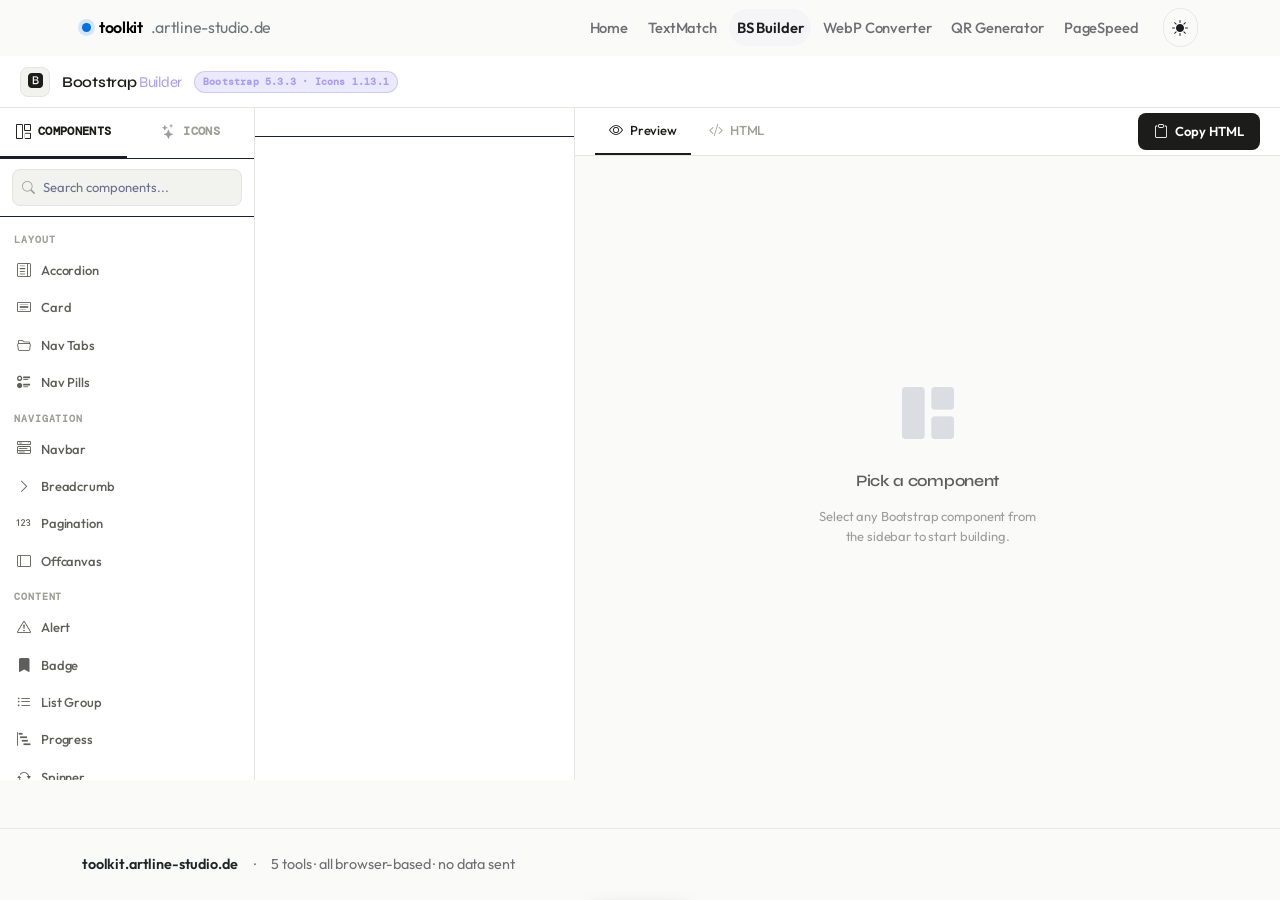
==== commit 053b7094: "DRY refactor: global stylesheet + reuseable navbar/footer componen" ====
--- a/bootstrap-builder/index.html
+++ b/bootstrap-builder/index.html
@@ -7,7 +7,7 @@
   <link rel="stylesheet" href="https://cdn.jsdelivr.net/npm/bootstrap@5.3.3/dist/css/bootstrap.min.css" />
   <link rel="stylesheet" href="https://cdn.jsdelivr.net/npm/bootstrap-icons@1.13.1/font/bootstrap-icons.min.css" />
   <link rel="stylesheet" href="assets/css/main.css" />
-  <link rel="stylesheet" href="../assets/css/shell.css" />
+  <link rel="stylesheet" href="../assets/css/main.css" />
   <style>.hidden { display: none !important; }</style>
   <script>
     (function(){var t=localStorage.getItem('toolkit-theme');if(t){document.documentElement.setAttribute('data-theme',t);document.documentElement.setAttribute('data-bs-theme',t);}}());
@@ -16,29 +16,7 @@
 <body>
 
   <!-- ── Navbar ──────────────────────────────────────────────────────────────── -->
-  <nav class="navbar navbar-expand-lg tk-navbar sticky-top">
-    <div class="container">
-      <a class="navbar-brand d-flex align-items-center gap-2 fw-semibold" href="../index.html">
-        <span class="tk-brand-dot"></span>toolkit<span class="text-secondary fw-normal d-none d-sm-inline">.artline-studio.de</span>
-      </a>
-      <button class="navbar-toggler" type="button" data-bs-toggle="collapse" data-bs-target="#tkNav" aria-controls="tkNav" aria-expanded="false" aria-label="Toggle navigation">
-        <span class="navbar-toggler-icon"></span>
-      </button>
-      <div class="collapse navbar-collapse justify-content-lg-end gap-lg-3" id="tkNav">
-        <ul class="navbar-nav d-flex align-items-lg-center gap-1 mb-3 mb-lg-0">
-          <li class="nav-item"><a class="nav-link" href="../index.html">Home</a></li>
-          <li class="nav-item"><a class="nav-link" href="../text-comparisor/index.html">TextMatch</a></li>
-          <li class="nav-item"><a class="nav-link active" aria-current="page" href="index.html">BS Builder</a></li>
-          <li class="nav-item"><a class="nav-link" href="../webp-converter/index.html">WebP Converter</a></li>
-          <li class="nav-item"><a class="nav-link" href="../qr-code-generator/index.html">QR Generator</a></li>
-          <li class="nav-item"><a class="nav-link" href="../pagespeed/index.html">PageSpeed</a></li>
-        </ul>
-        <button class="btn btn-sm tk-theme-btn mb-2 mb-lg-0" data-action="toggle-theme" title="Toggle theme" aria-label="Toggle dark / light mode">
-          <i class="bi bi-sun-fill"></i><i class="bi bi-moon-stars-fill"></i>
-        </button>
-      </div>
-    </div>
-  </nav>
+  <div id="tk-nav"></div>
 
   <!-- ── App header ──────────────────────────────────────────────────────────── -->
   <header class="app-header">
@@ -150,9 +128,10 @@
 
   <div id="copy-toast"><i class="bi bi-check2"></i> <span id="toast-msg">Copied!</span></div>
 
+  <div id="tk-footer"></div>
   <script src="https://code.jquery.com/jquery-3.7.1.min.js" crossorigin="anonymous"></script>
   <script src="https://cdn.jsdelivr.net/npm/bootstrap@5.3.3/dist/js/bootstrap.bundle.min.js"></script>
-  <script src="assets/js/navbar.js"></script>
+  <script src="../assets/js/components.js"></script>
   <script src="assets/js/app.js"></script>
 </body>
 </html>
--- a/assets/css/main.css
+++ b/assets/css/main.css
@@ -0,0 +1,221 @@
+@import url('https://fonts.googleapis.com/css2?family=Inter:wght@400;500;600;700;800&display=swap');
+
+/* ============================================================================
+   toolkit.artline-studio.de — GLOBAL design system (single source of truth)
+   Loaded by every page. Bootstrap 5.3 + bootstrap-icons on top.
+   Layout is done with d-flex + gap + justify-content in markup (no margin-auto).
+   ========================================================================== */
+
+/* ── Tokens ─────────────────────────────────────────────────────────────── */
+:root {
+  --bs-body-font-family: 'Inter', system-ui, -apple-system, 'Segoe UI', Roboto, Helvetica, Arial, sans-serif;
+  --bs-body-color: #1d1d1f;
+  --bs-body-bg: #ffffff;
+  --bs-secondary-color: #6e6e73;
+  --bs-emphasis-color: #1d1d1f;
+  --bs-tertiary-bg: #f5f5f7;
+  --bs-border-color: #d2d2d7;
+  --bs-border-radius: .75rem;
+  --bs-border-radius-lg: 1.1rem;
+  --bs-border-radius-xl: 1.5rem;
+  --bs-primary: #0071e3;
+  --bs-primary-rgb: 0, 113, 227;
+  --bs-link-color: #0071e3;
+  --bs-link-color-rgb: 0, 113, 227;
+  --bs-link-hover-color: #0077ed;
+
+  --tk-surface: #f5f5f7;
+  --tk-card: #ffffff;
+  --tk-muted: #6e6e73;
+  --tk-border: #e6e6eb;
+  --tk-accent: #0071e3;
+  --tk-accent-rgb: 0, 113, 227;
+  --tk-nav-bg: rgba(255, 255, 255, .72);
+  --tk-shadow: 0 18px 40px -18px rgba(0, 0, 0, .22);
+
+  --good: #1c8c3e; --avg: #b25e00; --bad: #c8202c;
+  --good-bg: rgba(28,140,62,.1); --avg-bg: rgba(178,94,0,.1); --bad-bg: rgba(200,32,44,.1);
+}
+[data-bs-theme="dark"] {
+  --bs-body-color: #f5f5f7;
+  --bs-body-bg: #000000;
+  --bs-secondary-color: #86868b;
+  --bs-emphasis-color: #ffffff;
+  --bs-tertiary-bg: #1d1d1f;
+  --bs-border-color: #2a2a2c;
+  --bs-primary: #2997ff;
+  --bs-primary-rgb: 41, 151, 255;
+  --bs-link-color: #2997ff;
+  --bs-link-color-rgb: 41, 151, 255;
+  --bs-link-hover-color: #5aacff;
+
+  --tk-surface: #1d1d1f;
+  --tk-card: #161617;
+  --tk-muted: #86868b;
+  --tk-border: #2a2a2c;
+  --tk-accent: #2997ff;
+  --tk-accent-rgb: 41, 151, 255;
+  --tk-nav-bg: rgba(0, 0, 0, .72);
+  --tk-shadow: 0 18px 50px -18px rgba(0, 0, 0, .75);
+
+  --good: #30d158; --avg: #ff9f0a; --bad: #ff453a;
+  --good-bg: rgba(48,209,88,.14); --avg-bg: rgba(255,159,10,.14); --bad-bg: rgba(255,69,58,.14);
+}
+
+body { -webkit-font-smoothing: antialiased; letter-spacing: -.01em; }
+::selection { background: rgba(var(--bs-primary-rgb), .92); color: #fff; }
+h1, h2, h3, .display-1, .display-2, .display-3, .display-4 { letter-spacing: -.03em; font-weight: 700; }
+.tk-bg-surface { background: var(--tk-surface); }
+
+/* ── Buttons (Bootstrap 5.3 component variables) ────────────────────────── */
+.btn { --bs-btn-font-weight: 600; --bs-btn-border-radius: 50rem; --bs-btn-padding-x: 1.35rem; --bs-btn-padding-y: .6rem; letter-spacing: -.01em; }
+.btn-lg { --bs-btn-padding-x: 1.8rem; --bs-btn-padding-y: .85rem; --bs-btn-font-size: 1.05rem; }
+.btn-primary {
+  --bs-btn-bg: var(--bs-primary); --bs-btn-border-color: var(--bs-primary);
+  --bs-btn-hover-bg: #0077ed; --bs-btn-hover-border-color: #0077ed;
+  --bs-btn-active-bg: #006edb; --bs-btn-active-border-color: #006edb;
+  --bs-btn-disabled-bg: var(--bs-primary); --bs-btn-disabled-border-color: var(--bs-primary);
+}
+[data-bs-theme="dark"] .btn-primary { --bs-btn-color: #001; --bs-btn-hover-color: #001; --bs-btn-hover-bg: #4aa6ff; --bs-btn-hover-border-color: #4aa6ff; }
+.btn-dark {
+  --bs-btn-bg: #1d1d1f; --bs-btn-border-color: #1d1d1f;
+  --bs-btn-hover-bg: #000; --bs-btn-hover-border-color: #000;
+  --bs-btn-active-bg: #000; --bs-btn-active-border-color: #000;
+}
+[data-bs-theme="dark"] .btn-dark {
+  --bs-btn-bg: #f5f5f7; --bs-btn-color: #000; --bs-btn-border-color: #f5f5f7;
+  --bs-btn-hover-bg: #fff; --bs-btn-hover-border-color: #fff; --bs-btn-hover-color: #000;
+}
+.btn-outline-secondary {
+  --bs-btn-color: var(--bs-body-color); --bs-btn-border-color: var(--tk-border);
+  --bs-btn-hover-bg: var(--tk-surface); --bs-btn-hover-border-color: var(--bs-border-color);
+  --bs-btn-hover-color: var(--bs-body-color);
+  --bs-btn-active-bg: var(--tk-surface); --bs-btn-active-color: var(--bs-body-color);
+}
+
+/* ── Navbar (reusable, injected by components.js) ───────────────────────── */
+.tk-navbar {
+  --bs-navbar-padding-y: .55rem;
+  background: var(--tk-nav-bg);
+  backdrop-filter: saturate(180%) blur(20px);
+  -webkit-backdrop-filter: saturate(180%) blur(20px);
+  border-bottom: 1px solid transparent;
+  transition: border-color .3s ease, background .3s ease;
+}
+.tk-navbar.is-scrolled { border-bottom-color: var(--tk-border); }
+.tk-navbar .navbar-brand { font-size: 1rem; font-weight: 600; letter-spacing: -.02em; }
+.tk-brand-dot { width: 9px; height: 9px; border-radius: 50%; background: var(--tk-accent); box-shadow: 0 0 0 4px rgba(var(--tk-accent-rgb), .15); }
+.tk-navbar .nav-link { font-size: .92rem; font-weight: 500; padding: .4rem .85rem; border-radius: 50rem; color: var(--tk-muted); transition: color .15s, background .15s; }
+.tk-navbar .nav-link:hover, .tk-navbar .nav-link:focus { color: var(--bs-body-color); }
+.tk-navbar .nav-link.active { color: var(--bs-body-color); background: var(--tk-surface); font-weight: 600; }
+.tk-theme-btn {
+  --bs-btn-padding-x: .55rem; --bs-btn-padding-y: .4rem;
+  border: 1px solid var(--tk-border); color: var(--bs-body-color);
+  display: inline-flex; align-items: center; justify-content: center; font-size: 1rem;
+}
+.tk-theme-btn:hover { background: var(--tk-surface); color: var(--bs-body-color); }
+.tk-theme-btn .bi-moon-stars-fill { display: none; }
+[data-bs-theme="dark"] .tk-theme-btn .bi-sun-fill { display: none; }
+[data-bs-theme="dark"] .tk-theme-btn .bi-moon-stars-fill { display: inline-block; }
+.tk-navbar .navbar-toggler { box-shadow: none !important; border-color: var(--tk-border); }
+
+/* ── Footer (reusable, injected by components.js) ───────────────────────── */
+.tk-footer { border-top: 1px solid var(--tk-border); color: var(--tk-muted); font-size: .9rem; }
+.tk-footer a { color: var(--tk-muted); text-decoration: none; }
+.tk-footer a:hover { color: var(--bs-body-color); }
+
+/* ── Hero ───────────────────────────────────────────────────────────────── */
+.tk-hero { padding: clamp(3.5rem, 9vw, 7rem) 0 clamp(2.5rem, 5vw, 4rem); }
+.tk-eyebrow { color: var(--bs-primary); font-weight: 600; font-size: .82rem; letter-spacing: .06em; text-transform: uppercase; }
+.tk-display { font-weight: 800; letter-spacing: -.045em; line-height: 1.03; font-size: clamp(2.6rem, 7vw, 5rem); }
+.tk-lead { color: var(--bs-secondary-color); font-size: clamp(1.05rem, 2.2vw, 1.3rem); max-width: 48ch; }
+
+/* ── Cards (shared) ─────────────────────────────────────────────────────── */
+.tk-card {
+  background: var(--tk-card); border: 1px solid var(--tk-border);
+  border-radius: var(--bs-border-radius-xl); text-decoration: none; color: inherit;
+  transition: transform .28s cubic-bezier(.2,.7,.3,1), box-shadow .28s, border-color .28s;
+}
+.tk-card:hover, .tk-card:focus-visible { transform: translateY(-6px); box-shadow: var(--tk-shadow); border-color: rgba(var(--bs-primary-rgb), .55); }
+.tk-card--static:hover { transform: none; box-shadow: none; border-color: var(--tk-border); }
+.tk-card__icon { width: 54px; height: 54px; border-radius: 16px; background: rgba(var(--bs-primary-rgb), .1); color: var(--bs-primary); font-size: 1.5rem; }
+.tk-card__num { font-variant-numeric: tabular-nums; color: var(--tk-muted); font-weight: 600; font-size: .85rem; }
+.tk-card__tag { text-transform: uppercase; letter-spacing: .05em; font-size: .72rem; font-weight: 600; color: var(--tk-muted); }
+.tk-card__go { color: var(--bs-primary); font-weight: 600; font-size: .92rem; }
+.tk-card__go i { transition: transform .2s ease; }
+.tk-card:hover .tk-card__go i { transform: translateX(4px); }
+
+/* ── Panels (shared surface w/ header + body) ───────────────────────────── */
+.tk-panel { background: var(--tk-card); border: 1px solid var(--tk-border); border-radius: var(--bs-border-radius-xl); overflow: hidden; }
+.tk-panel__head { display: flex; align-items: center; justify-content: space-between; gap: 1rem; padding: 1.1rem 1.35rem; border-bottom: 1px solid var(--tk-border); }
+.tk-panel__title { font-weight: 700; font-size: 1.05rem; letter-spacing: -.02em; }
+.tk-panel__hint { color: var(--tk-muted); font-size: .82rem; }
+.tk-panel__body { padding: 1.35rem; }
+
+/* ── Section label + rule ───────────────────────────────────────────────── */
+.tk-section-label { font-size: .8rem; font-weight: 600; text-transform: uppercase; letter-spacing: .08em; color: var(--tk-muted); }
+.tk-rule { height: 1px; background: var(--tk-border); }
+
+/* ── Form controls (shared) ─────────────────────────────────────────────── */
+.tk-field .form-control, .form-control.tk-field { border-color: var(--tk-border); }
+.tk-field .form-control:focus, .form-control.tk-field:focus { box-shadow: 0 0 0 .25rem rgba(var(--bs-primary-rgb), .15); border-color: var(--bs-primary); }
+.tk-field .input-group-text { background: var(--tk-surface); border-color: var(--tk-border); color: var(--tk-muted); }
+
+/* ── Scroll reveal ──────────────────────────────────────────────────────── */
+.tk-reveal { opacity: 0; transform: translateY(18px); transition: opacity .6s ease, transform .6s cubic-bezier(.2,.7,.3,1); }
+.tk-reveal.is-in { opacity: 1; transform: none; }
+
+/* ── PageSpeed analyzer components (output of pagespeed.js) ─────────────── */
+.ps-state { display: none; }
+.ps-state.is-on { display: block; }
+.ps-card { background: var(--tk-card); border: 1px solid var(--tk-border); border-radius: var(--bs-border-radius-xl); }
+.ps-card--error { border-color: rgba(200,32,44,.4); color: var(--bad); }
+.ps-card--error .text-secondary { color: var(--bs-secondary-color) !important; }
+.tk-leg { background: var(--tk-surface); color: var(--bs-secondary-color); border-radius: 50rem; font-weight: 500; padding: .45rem .7rem; }
+.tk-leg b { color: var(--bs-body-color); margin-left: .25rem; }
+.ps-spinner { width: 30px; height: 30px; border-radius: 50%; border: 3px solid var(--tk-border); border-top-color: var(--bs-primary); animation: ps-spin .8s linear infinite; flex: none; }
+@keyframes ps-spin { to { transform: rotate(360deg); } }
+.ps-result-bar { display: flex; flex-wrap: wrap; align-items: baseline; gap: .25rem 1rem; margin-bottom: 1.5rem; }
+.ps-result-bar__url { font-weight: 600; font-size: 1.05rem; word-break: break-all; }
+.ps-result-bar__meta { color: var(--tk-muted); font-size: .85rem; text-transform: capitalize; }
+.ps-scores { display: flex; flex-wrap: wrap; justify-content: center; gap: clamp(1.5rem, 5vw, 3.5rem); padding: 1rem 0 2rem; }
+.ps-score { display: flex; flex-direction: column; align-items: center; gap: .75rem; }
+.ps-ring { position: relative; width: 104px; height: 104px; }
+.ps-ring svg { width: 104px; height: 104px; transform: rotate(-90deg); }
+.ps-ring__track { fill: none; stroke: var(--tk-surface); stroke-width: 8; }
+.ps-ring__bar { fill: none; stroke-width: 8; stroke-linecap: round; transition: stroke-dashoffset 1s cubic-bezier(.2,.7,.3,1); }
+.stroke-good { stroke: var(--good); } .stroke-avg { stroke: var(--avg); } .stroke-bad { stroke: var(--bad); }
+.ps-ring__num { position: absolute; inset: 0; display: flex; align-items: center; justify-content: center; font-size: 1.7rem; font-weight: 700; font-variant-numeric: tabular-nums; }
+.ps-ring__num.is-good { color: var(--good); } .ps-ring__num.is-avg { color: var(--avg); } .ps-ring__num.is-bad { color: var(--bad); }
+.ps-score__label { font-weight: 600; font-size: .9rem; color: var(--bs-secondary-color); }
+.ps-panel { background: var(--tk-card); border: 1px solid var(--tk-border); border-radius: var(--bs-border-radius-xl); margin-top: 1.5rem; overflow: hidden; }
+.ps-panel__head { display: flex; align-items: center; justify-content: space-between; gap: 1rem; padding: 1.1rem 1.35rem; border-bottom: 1px solid var(--tk-border); }
+.ps-panel__title { font-weight: 700; font-size: 1.05rem; letter-spacing: -.02em; }
+.ps-panel__hint { color: var(--tk-muted); font-size: .82rem; text-transform: capitalize; }
+.ps-panel__body { padding: 1.35rem; }
+.ps-vitals { display: grid; grid-template-columns: repeat(auto-fit, minmax(140px, 1fr)); gap: 1rem; }
+.ps-vital { background: var(--tk-surface); border-radius: var(--bs-border-radius-lg); padding: 1rem 1.1rem; display: flex; flex-direction: column; gap: .35rem; }
+.ps-vital__top { display: flex; align-items: center; justify-content: space-between; }
+.ps-vital__lbl { font-weight: 700; font-size: .8rem; letter-spacing: .05em; color: var(--tk-muted); }
+.ps-vital__dot { width: 9px; height: 9px; border-radius: 50%; }
+.ps-vital__val { font-size: 1.3rem; font-weight: 700; font-variant-numeric: tabular-nums; }
+.ps-vital__val.is-good { color: var(--good); } .ps-vital__val.is-avg { color: var(--avg); } .ps-vital__val.is-bad { color: var(--bad); }
+.ps-vital__name { font-size: .8rem; color: var(--bs-secondary-color); }
+.ps-opp { display: flex; align-items: center; gap: 1rem; padding: .9rem 0; border-bottom: 1px solid var(--tk-border); }
+.ps-opp:last-child { border-bottom: 0; padding-bottom: 0; }
+.ps-opp:first-child { padding-top: 0; }
+.ps-opp__icon { flex: none; width: 38px; height: 38px; border-radius: 11px; display: flex; align-items: center; justify-content: center; }
+.ps-opp__icon svg { width: 19px; height: 19px; }
+.ps-opp__body { flex-grow: 1; min-width: 0; }
+.ps-opp__title { font-weight: 600; font-size: .95rem; }
+.ps-opp__desc { font-size: .82rem; color: var(--bs-secondary-color); margin-top: .15rem; }
+.ps-opp__save { flex: none; font-weight: 700; font-variant-numeric: tabular-nums; font-size: .95rem; }
+.ps-opp__save.is-avg { color: var(--avg); } .ps-opp__save.is-bad { color: var(--bad); }
+.ps-empty { display: flex; align-items: center; gap: .6rem; color: var(--good); font-weight: 500; }
+.ps-empty svg { width: 22px; height: 22px; flex: none; }
+
+@media (prefers-reduced-motion: reduce) {
+  .tk-reveal { opacity: 1; transform: none; transition: none; }
+  .tk-card { transition: none; }
+  .ps-ring__bar { transition: none; }
+}
